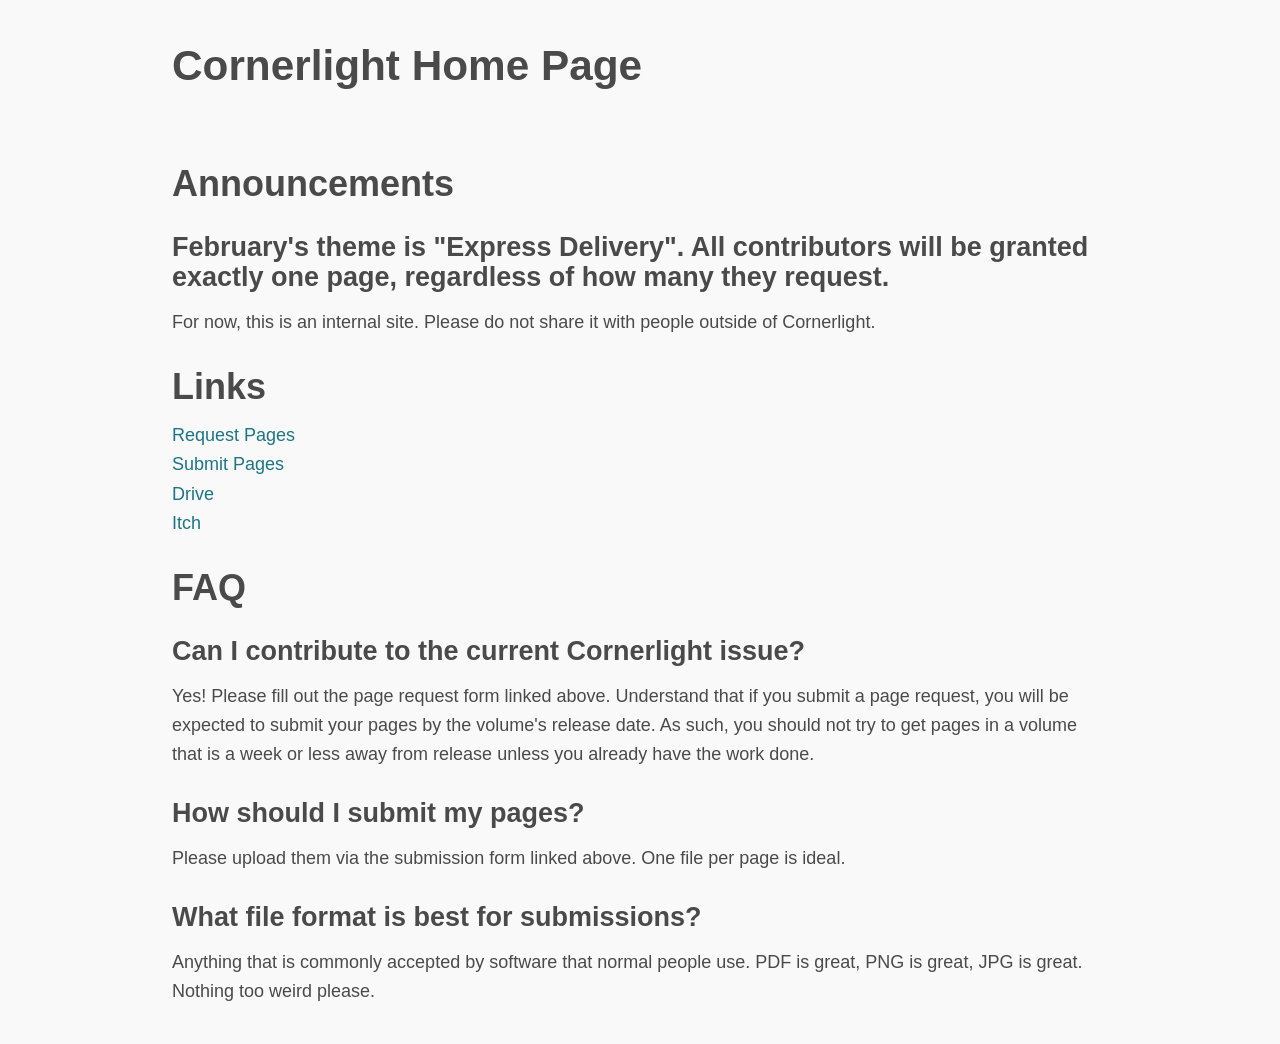
==== index.html @ c2520b1f "Update" ====
<!DOCTYPE HTML>
<html>
	<head>
		<base href="https://sunsigil.github.io/cornersite/" />
		<link rel="stylesheet" href="sakura.css" />
	</head>
	<body>
		<h1 id="cornerlight home page">Cornerlight Home Page</h1>
		<br>
		<h2 id="announcements">Announcements</h2>
		<h4 id="february's theme is "express delivery". all contributors will be granted exactly one page, regardless of how many they request.">February's theme is "Express Delivery". All contributors will be granted exactly one page, regardless of how many they request.</h4>
		<p>For now, this is an internal site. Please do not share it with people outside of Cornerlight.</p>
		<h2 id="links">Links</h2>
		<a href="https://docs.google.com/forms/d/e/1FAIpQLSeF3szRpMJT9puLkjm_bSyRpTZ3o3xtk9ZjpDnJlCY9T3g6NQ/viewform?usp=header">Request Pages</a>
		<br>
		<a href="https://docs.google.com/forms/d/e/1FAIpQLSeF3szRpMJT9puLkjm_bSyRpTZ3o3xtk9ZjpDnJlCY9T3g6NQ/viewform?usp=header">Submit Pages</a>
		<br>
		<a href="https://drive.google.com/drive/folders/1A6tQIlEG87xxfs52wX-tnvT1XVfzIZtP?usp=drive_link">Drive</a>
		<br>
		<a href="https://sunsigil.itch.io/cornerlight">Itch</a>
		<br>
		<h2 id="faq">FAQ</h2>
		<h4 id="can i contribute to the current cornerlight issue?">Can I contribute to the current Cornerlight issue?</h4>
		<p data-text_block="True">
			Yes! Please fill out the page request form linked above.
			Understand that if you submit a page request, you will be expected to submit your pages by the volume's release date.
			As such, you should not try to get pages in a volume that is a week or less away from release unless you already have the work done.
		</p>
		<h4 id="how should i submit my pages?">How should I submit my pages?</h4>
		<p>Please upload them via the submission form linked above. One file per page is ideal.</p>
		<h4 id="what file format is best for submissions?">What file format is best for submissions?</h4>
		<p>Anything that is commonly accepted by software that normal people use. PDF is great, PNG is great, JPG is great. Nothing too weird please.</p>
	</body>
</html>
---- sakura.css ----
/* Sakura.css v1.5.1
 * ================
 * Minimal css theme.
 * Project: https://github.com/oxalorg/sakura/
 */
/* Body */
html {
  font-size: 62.5%;
  font-family: -apple-system, BlinkMacSystemFont, "Segoe UI", Roboto, "Helvetica Neue", Arial, "Noto Sans", sans-serif;
}

body {
  font-size: 1.8rem;
  line-height: 1.618;
  max-width: 52em;
  margin: auto;
  color: #4a4a4a;
  background-color: #f9f9f9;
  padding: 13px;
}

@media (max-width: 684px) {
  body {
    font-size: 1.53rem;
  }
}
@media (max-width: 382px) {
  body {
    font-size: 1.35rem;
  }
}
h1, h2, h3, h4, h5, h6 {
  line-height: 1.1;
  font-family: -apple-system, BlinkMacSystemFont, "Segoe UI", Roboto, "Helvetica Neue", Arial, "Noto Sans", sans-serif;
  font-weight: 700;
  margin-top: 3rem;
  margin-bottom: 1.5rem;
  overflow-wrap: break-word;
  word-wrap: break-word;
  -ms-word-break: break-all;
  word-break: break-word;
}

h1 {
  font-size: 2.35em;
}

h2 {
  font-size: 2em;
}

h3 {
  font-size: 1.75em;
}

h4 {
  font-size: 1.5em;
}

h5 {
  font-size: 1.25em;
}

h6 {
  font-size: 1em;
}

p {
  margin-top: 0px;
  margin-bottom: 2.5rem;
}

small, sub, sup {
  font-size: 75%;
}

hr {
  border-color: #1d7484;
}

a {
  text-decoration: none;
  color: #1d7484;
}
a:visited {
  color: #144f5a;
}
a:hover {
  color: #982c61;
  border-bottom: 2px solid #4a4a4a;
}

ul {
  padding-left: 1.4em;
  margin-top: 0px;
  margin-bottom: 2.5rem;
}

li {
  margin-bottom: 0.4em;
}

blockquote {
  margin-left: 0px;
  margin-right: 0px;
  padding-left: 1em;
  padding-top: 0.8em;
  padding-bottom: 0.8em;
  padding-right: 0.8em;
  border-left: 5px solid #1d7484;
  margin-bottom: 2.5rem;
  background-color: #f1f1f1;
}

blockquote p {
  margin-bottom: 0;
}

img, video {
  height: auto;
  max-width: 100%;
  margin-top: 0px;
  margin-bottom: 2.5rem;
}

/* Pre and Code */
pre {
  background-color: #f1f1f1;
  display: block;
  padding: 1em;
  overflow-x: auto;
  margin-top: 0px;
  margin-bottom: 2.5rem;
  font-size: 0.9em;
}

code, kbd, samp {
  font-size: 0.9em;
  padding: 0 0.5em;
  background-color: #f1f1f1;
  white-space: pre-wrap;
}

pre > code {
  padding: 0;
  background-color: transparent;
  white-space: pre;
  font-size: 1em;
}

/* Tables */
table {
  text-align: justify;
  width: 100%;
  border-collapse: collapse;
  margin-bottom: 2rem;
}

td, th {
  padding: 0.5em;
  border-bottom: 1px solid #f1f1f1;
}

/* Buttons, forms and input */
input, textarea {
  border: 1px solid #4a4a4a;
}
input:focus, textarea:focus {
  border: 1px solid #1d7484;
}

textarea {
  width: 100%;
}

.button, button,
input[type=submit],
input[type=reset],
input[type=button],
input[type=file]::file-selector-button {
  display: inline-block;
  padding: 5px 10px;
  text-align: center;
  text-decoration: none;
  white-space: nowrap;
  background-color: #1d7484;
  color: #f9f9f9;
  border-radius: 1px;
  border: 1px solid #1d7484;
  cursor: pointer;
  box-sizing: border-box;
}
.button:hover, button:hover,
input[type=submit]:hover,
input[type=reset]:hover,
input[type=button]:hover,
input[type=file]::file-selector-button:hover {
  background-color: #982c61;
  color: #f9f9f9;
  outline: 0;
}

.button[disabled], button[disabled],
input[type=submit][disabled],
input[type=reset][disabled],
input[type=button][disabled],
input[type=file][disabled] {
  cursor: default;
  opacity: 0.5;
}
.button:focus-visible, button:focus-visible,
input[type=submit]:focus-visible,
input[type=reset]:focus-visible,
input[type=button]:focus-visible,
input[type=file]:focus-visible {
  outline-style: solid;
  outline-width: 2px;
}

textarea, select, input {
  color: #4a4a4a;
  padding: 6px 10px; /* The 6px vertically centers text on FF, ignored by Webkit */
  margin-bottom: 10px;
  background-color: #f1f1f1;
  border: 1px solid #f1f1f1;
  border-radius: 4px;
  box-shadow: none;
  box-sizing: border-box;
}
textarea:focus, select:focus, input:focus {
  border: 1px solid #1d7484;
  outline: 0;
}

input[type=checkbox]:focus {
  outline: 1px dotted #1d7484;
}

label, legend, fieldset {
  display: block;
  margin-bottom: 0.5rem;
  font-weight: 600;
}

/* CUSTOM */

.image_row {
	display: flex;
	flex-direction: row;
	align-items: center;
}

.image_column {
	padding: 5px;
	flex-direction: column;
}

.table_thumbnail {
	display: block;
	width: 100%;

	image-rendering: optimizeSpeed;
	image-rendering: -moz-crisp-edges;
	image-rendering: -o-crisp-edges;
	image-rendering: -webkit-optimize-contrast;
	image-rendering: pixelated;
	image-rendering: optimize-contrast;
	-ms-interpolation-mode: nearest-neighbor;
}

.table_text {
	text-align: left;
	text-wrap: wrap;
}
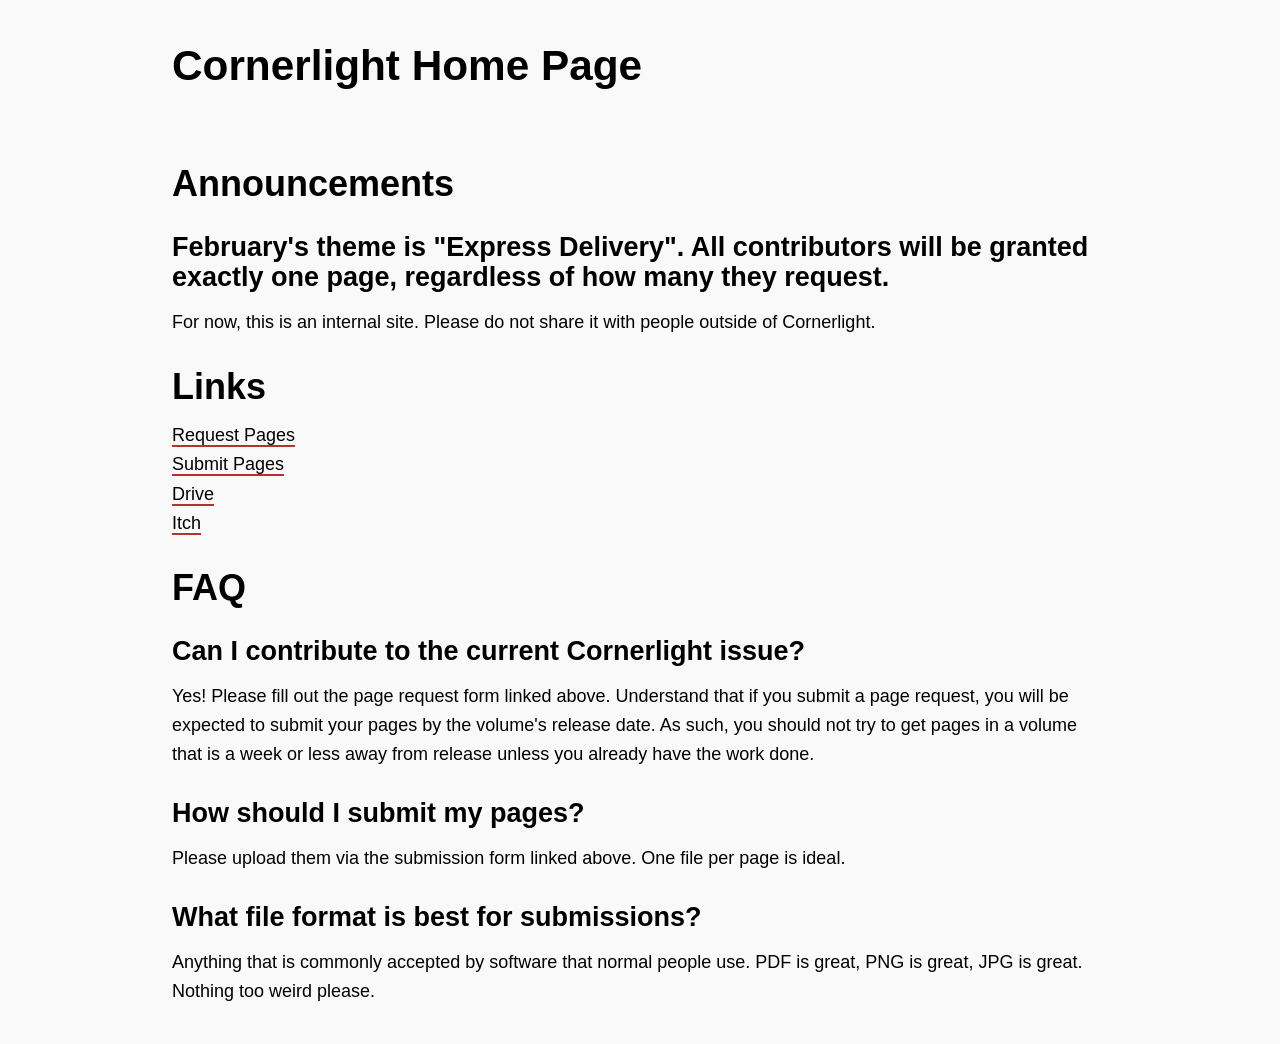
==== commit c301aa95: "Update" ====
--- a/index.html
+++ b/index.html
@@ -2,7 +2,7 @@
 <html>
 	<head>
 		<base href="https://sunsigil.github.io/cornersite/" />
-		<link rel="stylesheet" href="sakura.css" />
+		<link rel="stylesheet" href="/style.css" />
 	</head>
 	<body>
 		<h1 id="cornerlight home page">Cornerlight Home Page</h1>
@@ -13,7 +13,7 @@
 		<h2 id="links">Links</h2>
 		<a href="https://docs.google.com/forms/d/e/1FAIpQLSeF3szRpMJT9puLkjm_bSyRpTZ3o3xtk9ZjpDnJlCY9T3g6NQ/viewform?usp=header">Request Pages</a>
 		<br>
-		<a href="https://docs.google.com/forms/d/e/1FAIpQLSeF3szRpMJT9puLkjm_bSyRpTZ3o3xtk9ZjpDnJlCY9T3g6NQ/viewform?usp=header">Submit Pages</a>
+		<a href="https://docs.google.com/forms/d/e/1FAIpQLSfU96vZGqH4TOw9QKj5Loech_nhg3g7pcJNct4cbpyNPBd2vA/viewform?usp=header">Submit Pages</a>
 		<br>
 		<a href="https://drive.google.com/drive/folders/1A6tQIlEG87xxfs52wX-tnvT1XVfzIZtP?usp=drive_link">Drive</a>
 		<br>
--- a/style.css
+++ b/style.css
@@ -0,0 +1,60 @@
+html
+{
+  font-size: 62.5%;
+  font-family: Helvetica, "Helvetica Neue", Arial, sans-serif;
+}
+
+body
+{
+  font-size: 1.8rem;
+  line-height: 1.618;
+  max-width: 52em;
+  margin: auto;
+  color: #000000;
+  background-color: #f9f9f9;
+  padding: 13px;
+}
+
+h1, h2, h3, h4, h5, h6
+{
+  line-height: 1.1;
+  font-weight: 700;
+  margin-top: 3rem;
+  margin-bottom: 1.5rem;
+  overflow-wrap: break-word;
+  word-wrap: break-word;
+  -ms-word-break: break-all;
+  word-break: break-word;
+}
+h1 { font-size: 2.35em; }
+h2 { font-size: 2em; }
+h3 { font-size: 1.75em; }
+h4 { font-size: 1.5em; }
+h5 { font-size: 1.25em; }
+h6 { font-size: 1em; }
+
+p 
+{
+  margin-top: 0px;
+  margin-bottom: 2.5rem;
+}
+
+small, sub, sup
+{
+  font-size: 75%;
+}
+
+hr
+{
+  border-color: #000000;
+}
+
+a
+{
+  text-decoration: none;
+  color: #000000;
+  border-bottom: 2px solid #b63131;
+}
+a:hover {
+	color: #c30000;
+}
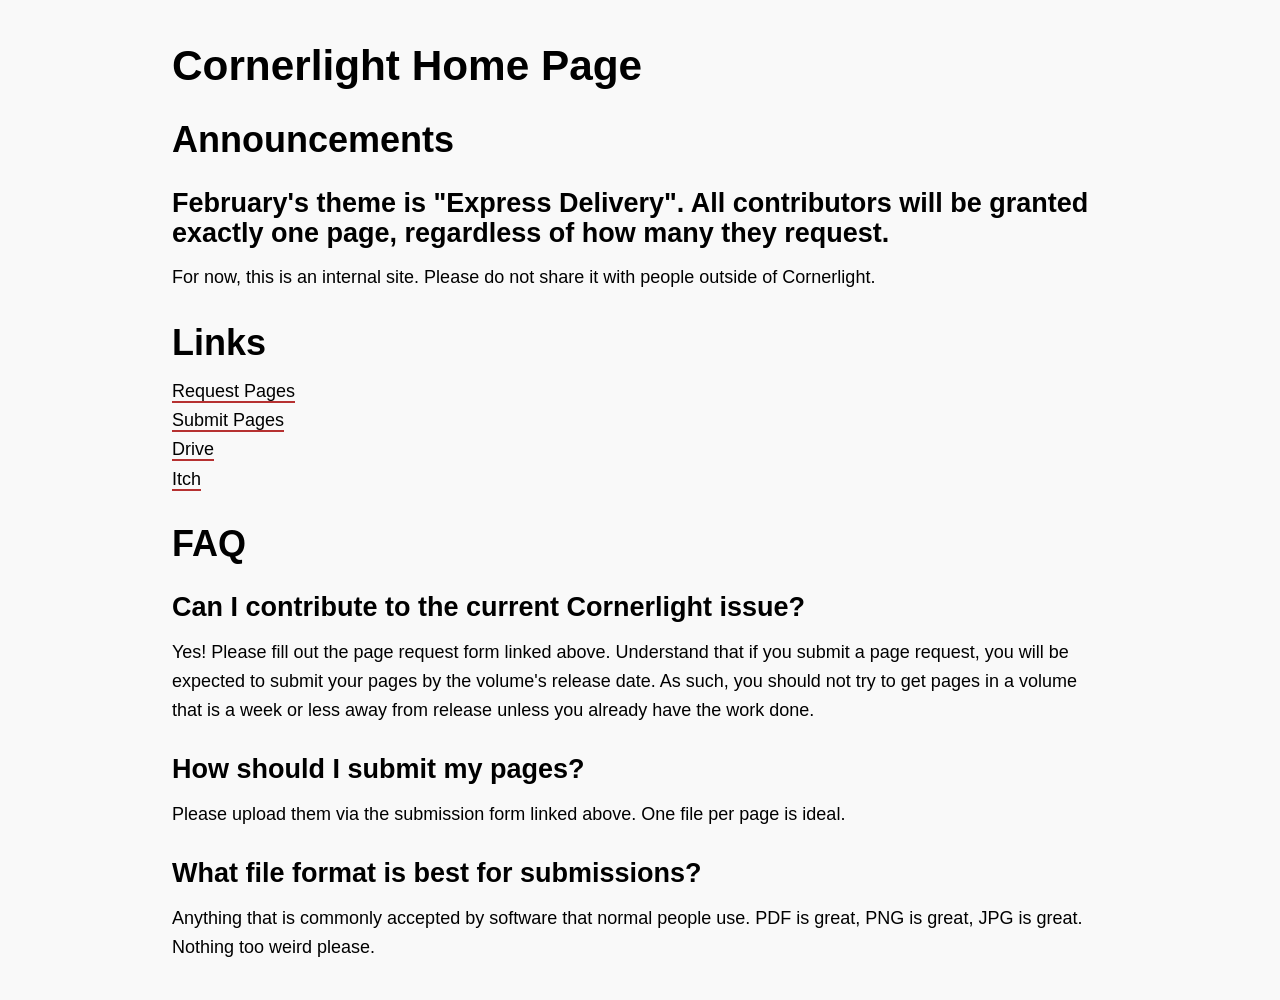
==== commit fbe19935: "Update" ====
--- a/index.html
+++ b/index.html
@@ -6,7 +6,6 @@
 	</head>
 	<body>
 		<h1 id="cornerlight home page">Cornerlight Home Page</h1>
-		<br>
 		<h2 id="announcements">Announcements</h2>
 		<h4 id="february's theme is "express delivery". all contributors will be granted exactly one page, regardless of how many they request.">February's theme is "Express Delivery". All contributors will be granted exactly one page, regardless of how many they request.</h4>
 		<p>For now, this is an internal site. Please do not share it with people outside of Cornerlight.</p>
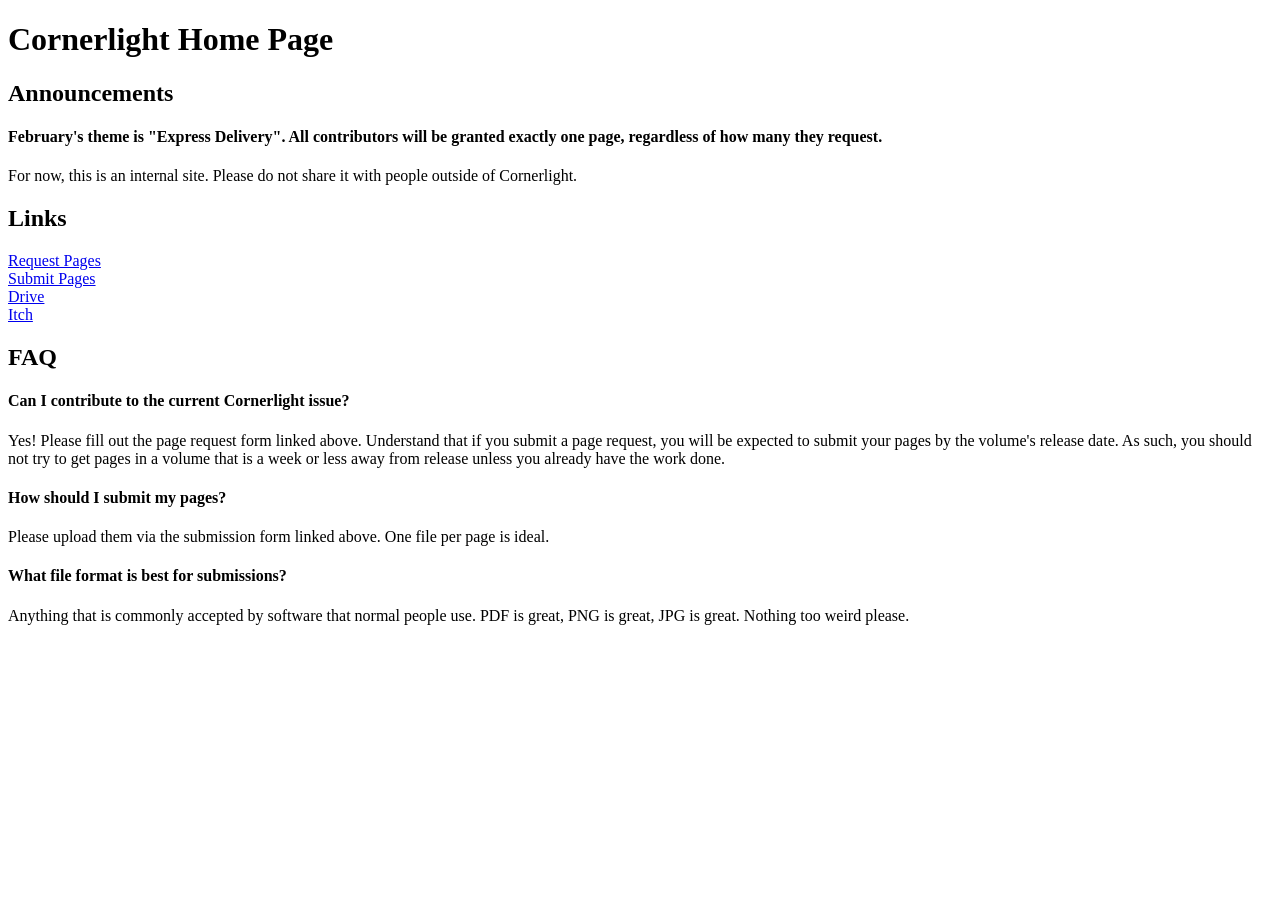
==== commit acff6b1f: "Update" ====
--- a/index.html
+++ b/index.html
@@ -2,7 +2,7 @@
 <html>
 	<head>
 		<base href="https://sunsigil.github.io/cornersite/" />
-		<link rel="stylesheet" href="/style.css" />
+		<link rel="stylesheet" href="https:/sunsigil.github.io/cornersite/style.css" />
 	</head>
 	<body>
 		<h1 id="cornerlight home page">Cornerlight Home Page</h1>
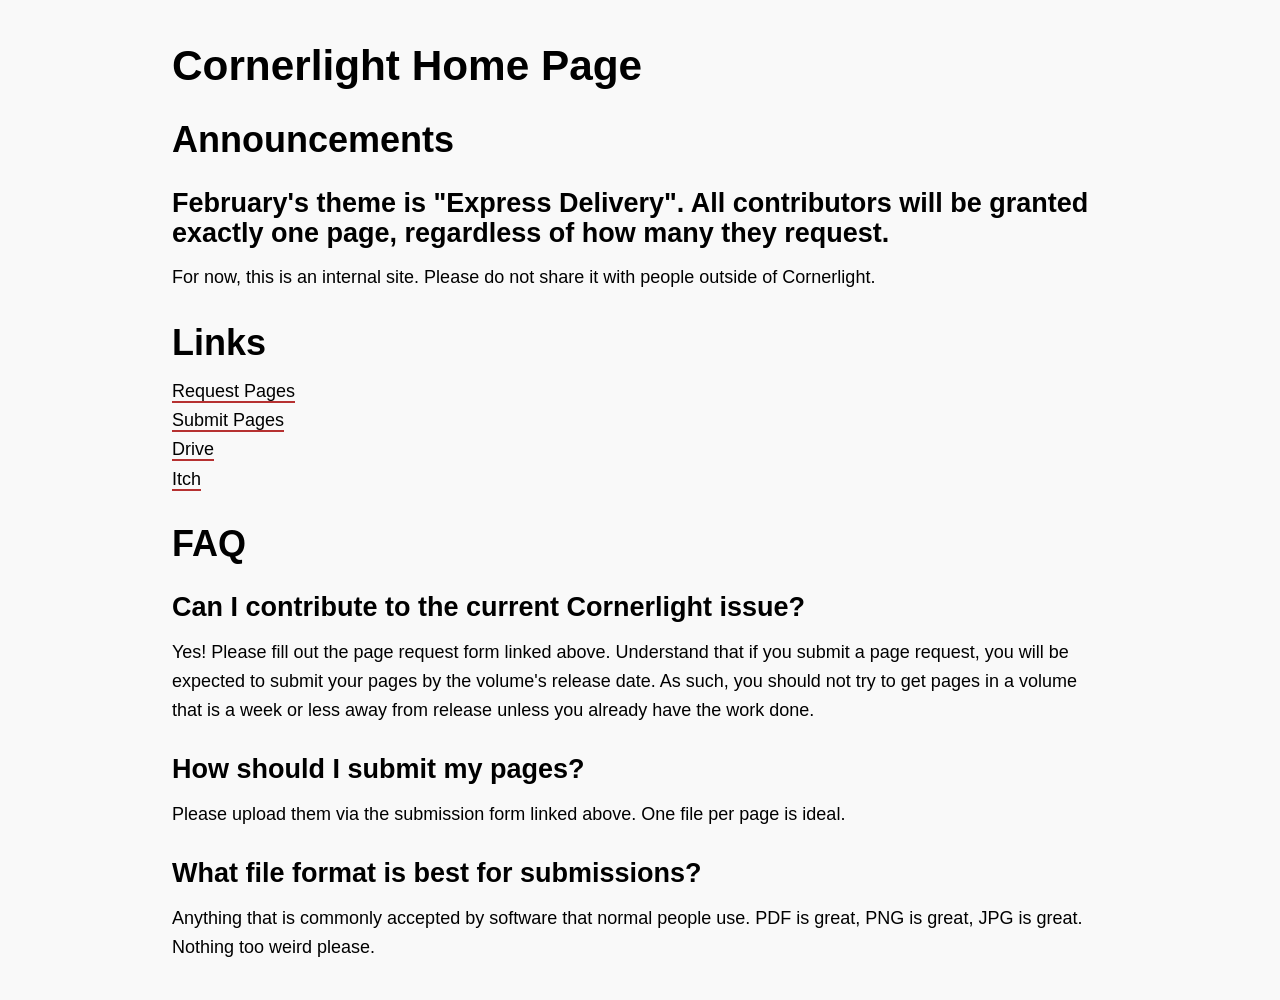
==== commit ebf9b930: "Update" ====
--- a/index.html
+++ b/index.html
@@ -2,7 +2,7 @@
 <html>
 	<head>
 		<base href="https://sunsigil.github.io/cornersite/" />
-		<link rel="stylesheet" href="https:/sunsigil.github.io/cornersite/style.css" />
+		<link rel="stylesheet" href="style.css" />
 	</head>
 	<body>
 		<h1 id="cornerlight home page">Cornerlight Home Page</h1>
--- a/style.css
+++ b/style.css
@@ -0,0 +1,60 @@
+html
+{
+  font-size: 62.5%;
+  font-family: Helvetica, "Helvetica Neue", Arial, sans-serif;
+}
+
+body
+{
+  font-size: 1.8rem;
+  line-height: 1.618;
+  max-width: 52em;
+  margin: auto;
+  color: #000000;
+  background-color: #f9f9f9;
+  padding: 13px;
+}
+
+h1, h2, h3, h4, h5, h6
+{
+  line-height: 1.1;
+  font-weight: 700;
+  margin-top: 3rem;
+  margin-bottom: 1.5rem;
+  overflow-wrap: break-word;
+  word-wrap: break-word;
+  -ms-word-break: break-all;
+  word-break: break-word;
+}
+h1 { font-size: 2.35em; }
+h2 { font-size: 2em; }
+h3 { font-size: 1.75em; }
+h4 { font-size: 1.5em; }
+h5 { font-size: 1.25em; }
+h6 { font-size: 1em; }
+
+p 
+{
+  margin-top: 0px;
+  margin-bottom: 2.5rem;
+}
+
+small, sub, sup
+{
+  font-size: 75%;
+}
+
+hr
+{
+  border-color: #000000;
+}
+
+a
+{
+  text-decoration: none;
+  color: #000000;
+  border-bottom: 2px solid #b63131;
+}
+a:hover {
+	color: #c30000;
+}
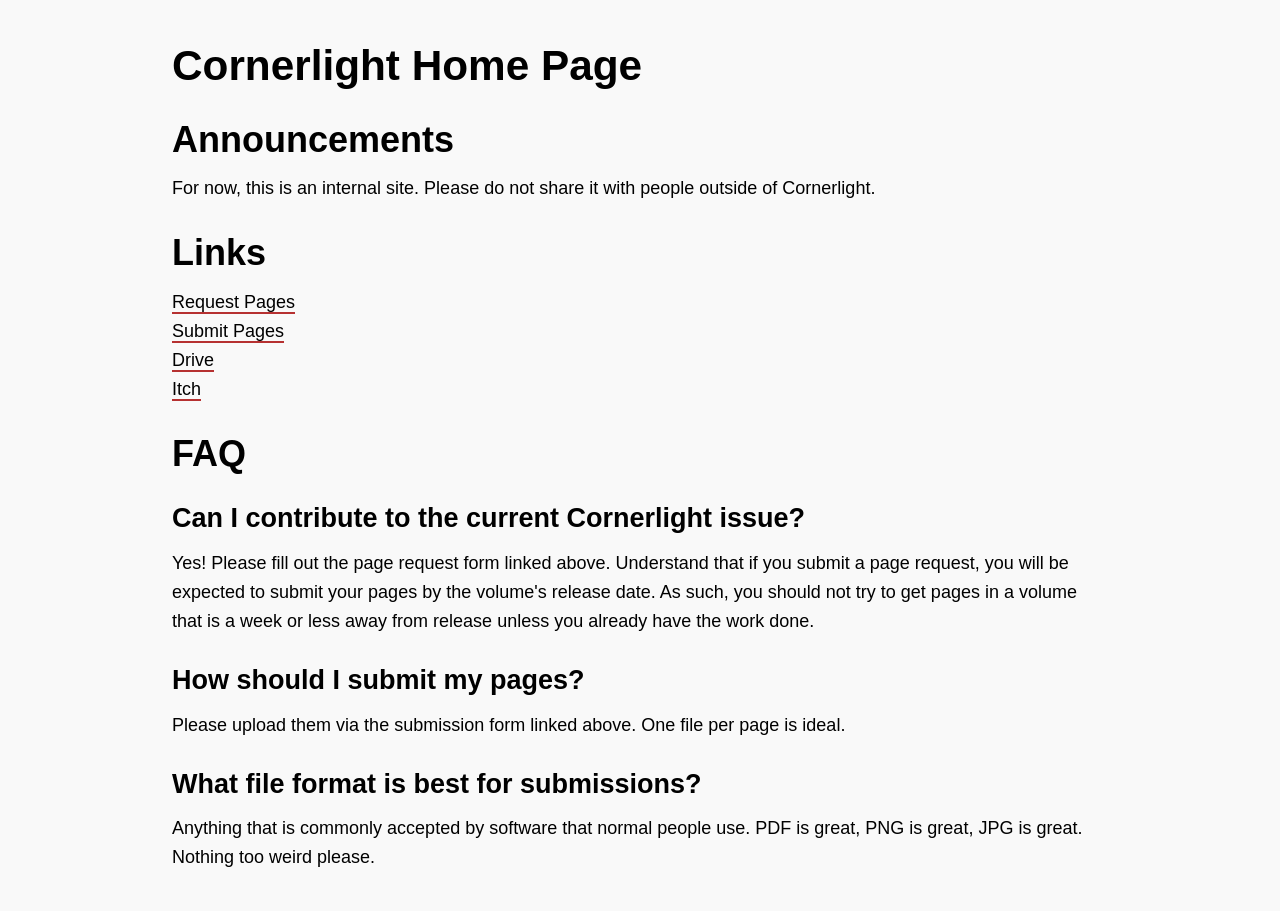
==== commit 8d1b170c: "Update" ====
--- a/index.html
+++ b/index.html
@@ -5,11 +5,10 @@
 		<link rel="stylesheet" href="style.css" />
 	</head>
 	<body>
-		<h1 id="cornerlight home page">Cornerlight Home Page</h1>
-		<h2 id="announcements">Announcements</h2>
-		<h4 id="february's theme is "express delivery". all contributors will be granted exactly one page, regardless of how many they request.">February's theme is "Express Delivery". All contributors will be granted exactly one page, regardless of how many they request.</h4>
+		<h1>Cornerlight Home Page</h1>
+		<h2>Announcements</h2>
 		<p>For now, this is an internal site. Please do not share it with people outside of Cornerlight.</p>
-		<h2 id="links">Links</h2>
+		<h2>Links</h2>
 		<a href="https://docs.google.com/forms/d/e/1FAIpQLSeF3szRpMJT9puLkjm_bSyRpTZ3o3xtk9ZjpDnJlCY9T3g6NQ/viewform?usp=header">Request Pages</a>
 		<br>
 		<a href="https://docs.google.com/forms/d/e/1FAIpQLSfU96vZGqH4TOw9QKj5Loech_nhg3g7pcJNct4cbpyNPBd2vA/viewform?usp=header">Submit Pages</a>
@@ -18,16 +17,16 @@
 		<br>
 		<a href="https://sunsigil.itch.io/cornerlight">Itch</a>
 		<br>
-		<h2 id="faq">FAQ</h2>
-		<h4 id="can i contribute to the current cornerlight issue?">Can I contribute to the current Cornerlight issue?</h4>
+		<h2>FAQ</h2>
+		<h4>Can I contribute to the current Cornerlight issue?</h4>
 		<p data-text_block="True">
 			Yes! Please fill out the page request form linked above.
 			Understand that if you submit a page request, you will be expected to submit your pages by the volume's release date.
 			As such, you should not try to get pages in a volume that is a week or less away from release unless you already have the work done.
 		</p>
-		<h4 id="how should i submit my pages?">How should I submit my pages?</h4>
+		<h4>How should I submit my pages?</h4>
 		<p>Please upload them via the submission form linked above. One file per page is ideal.</p>
-		<h4 id="what file format is best for submissions?">What file format is best for submissions?</h4>
+		<h4>What file format is best for submissions?</h4>
 		<p>Anything that is commonly accepted by software that normal people use. PDF is great, PNG is great, JPG is great. Nothing too weird please.</p>
 	</body>
 </html>
